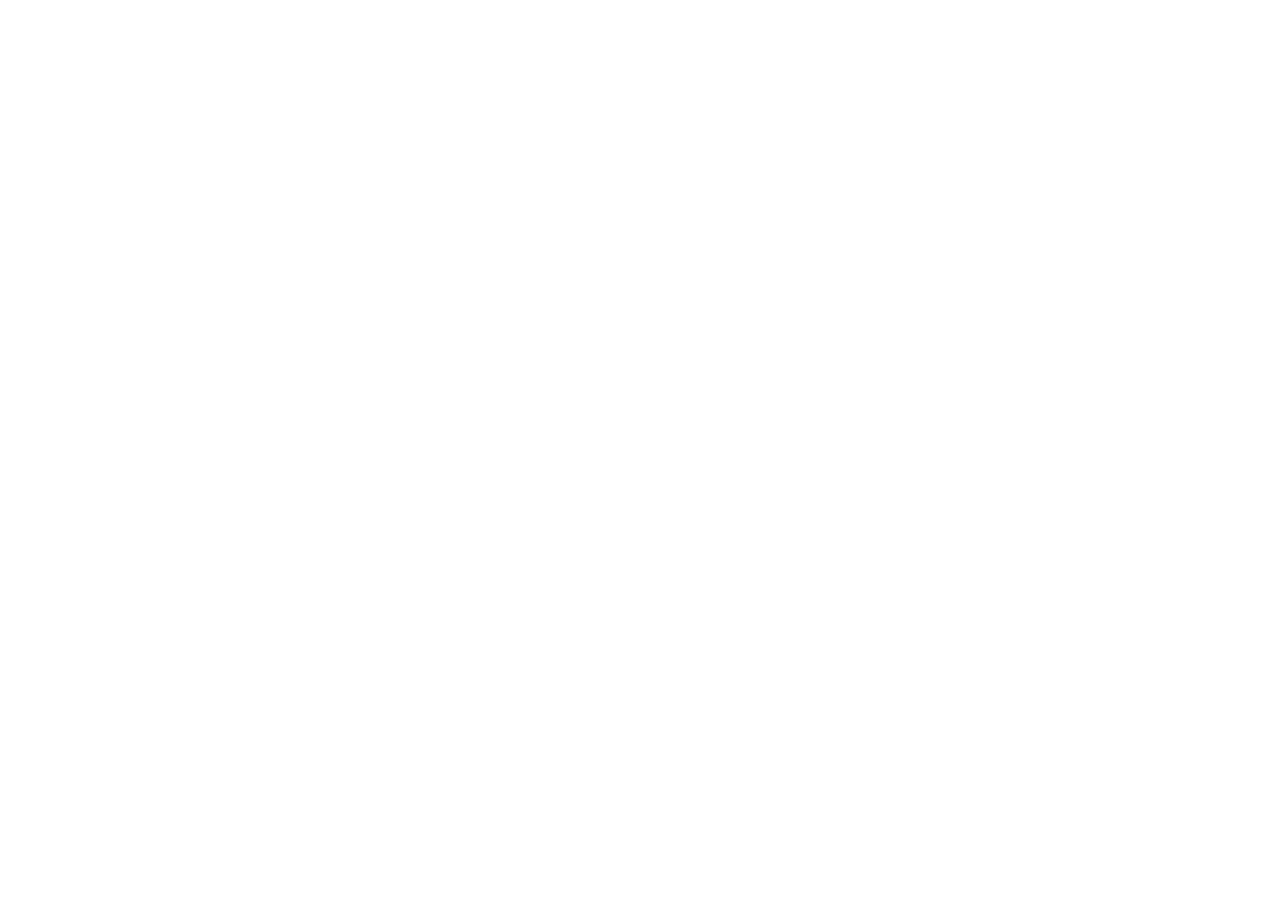
==== index.html @ 71c39aab "rerirect with jQuery" ====
<html>
    <head>
        <script src="https://ajax.googleapis.com/ajax/libs/jquery/3.2.1/jquery.min.js"></script>
        <script>
            $(document).ready(function() { $(location).attr('href', 'http://jonfrei.com/Resume_Home_Page/');});
        </script>
    </head>
    <body>
        
    </body>
</html>
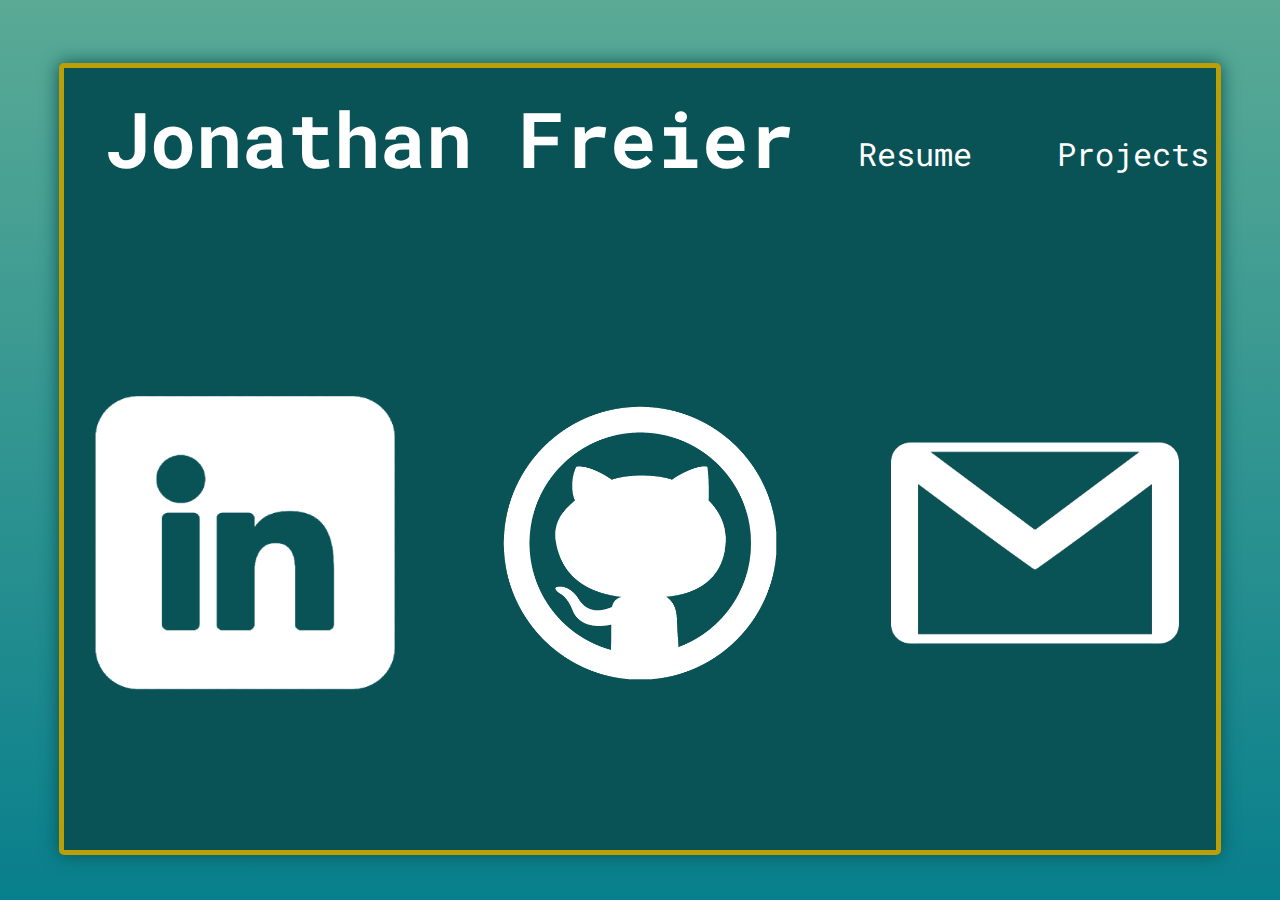
==== commit 5aaa5b05: "fix link" ====
--- a/index.html
+++ b/index.html
@@ -2,7 +2,7 @@
     <head>
         <script src="https://ajax.googleapis.com/ajax/libs/jquery/3.2.1/jquery.min.js"></script>
         <script>
-            $(document).ready(function() { $(location).attr('href', 'http://jonfrei.com/Resume_Home_Page/');});
+            $(document).ready(function() { $(location).attr('href', '/Resume_Home_Page/');});
         </script>
     </head>
     <body>
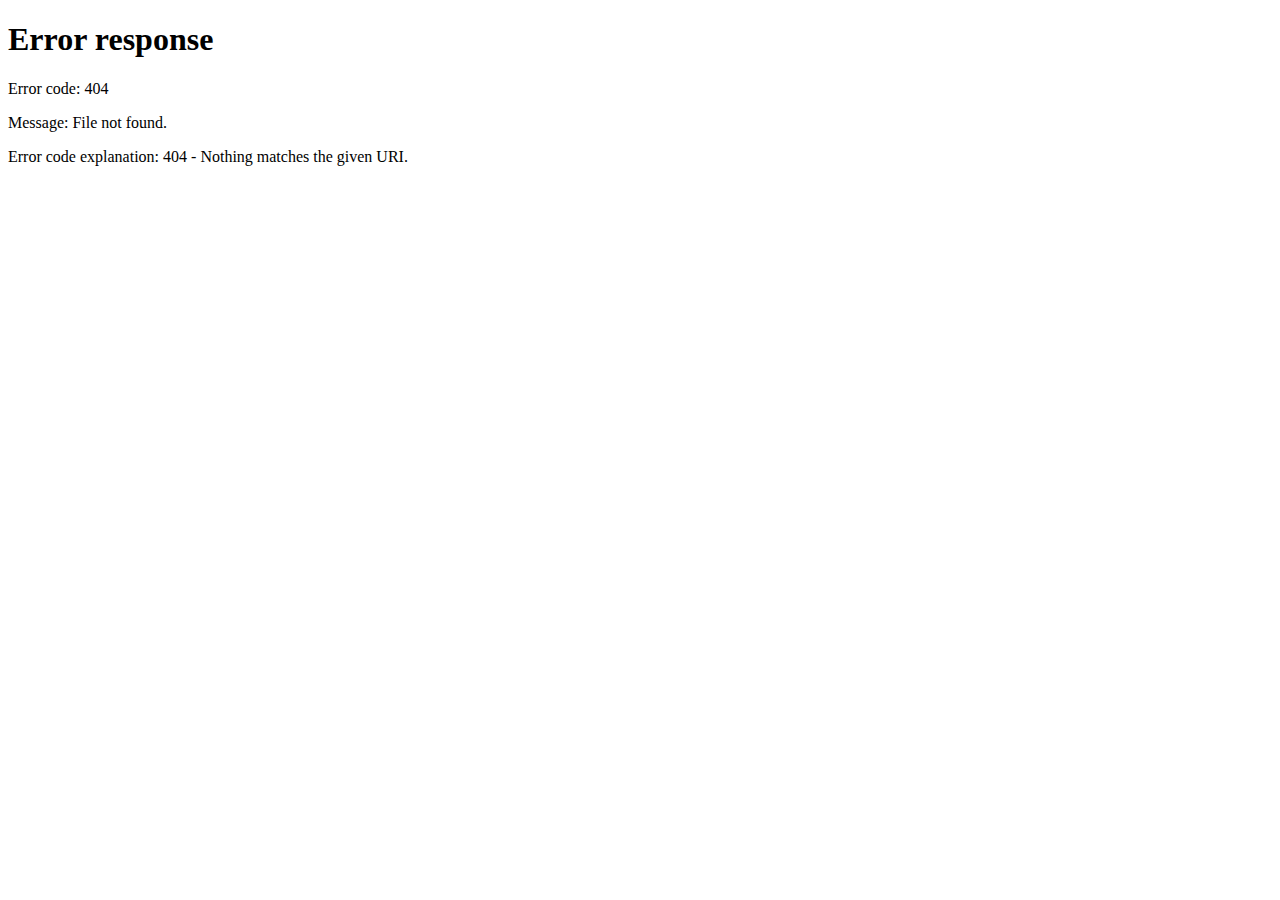
==== commit a74f97d0: "?" ====
--- a/index.html
+++ b/index.html
@@ -2,7 +2,7 @@
     <head>
         <script src="https://ajax.googleapis.com/ajax/libs/jquery/3.2.1/jquery.min.js"></script>
         <script>
-            $(document).ready(function() { $(location).attr('href', '/Resume_Home_Page/');});
+            $(document).ready(function() { $(location).attr('href', 'jonfrei.com');});
         </script>
     </head>
     <body>
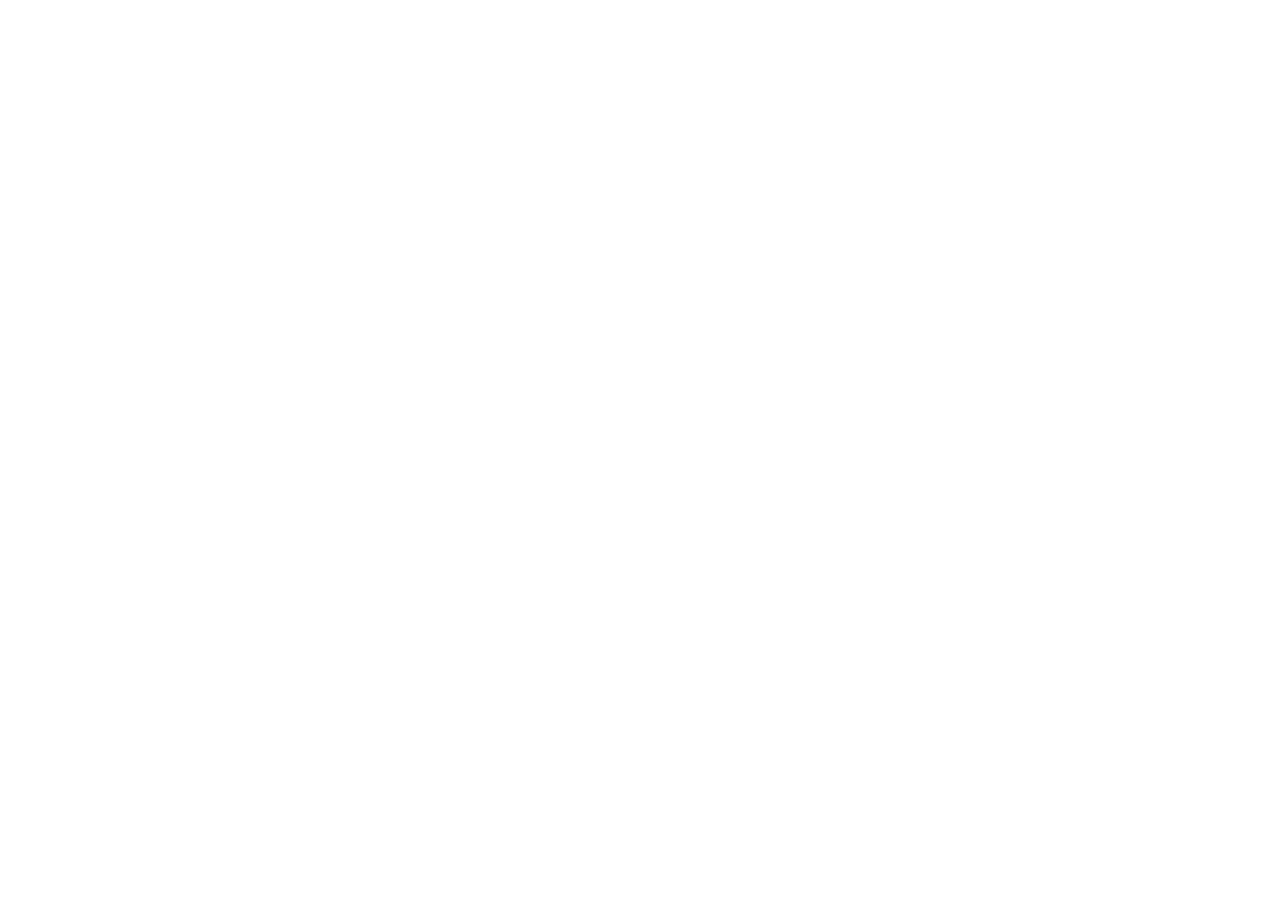
==== commit 7e498522: "none" ====
--- a/index.html
+++ b/index.html
@@ -2,7 +2,7 @@
     <head>
         <script src="https://ajax.googleapis.com/ajax/libs/jquery/3.2.1/jquery.min.js"></script>
         <script>
-            $(document).ready(function() { $(location).attr('href', 'jonfrei.com');});
+            $(document).ready(function() { $(location).attr('href', '');});
         </script>
     </head>
     <body>
